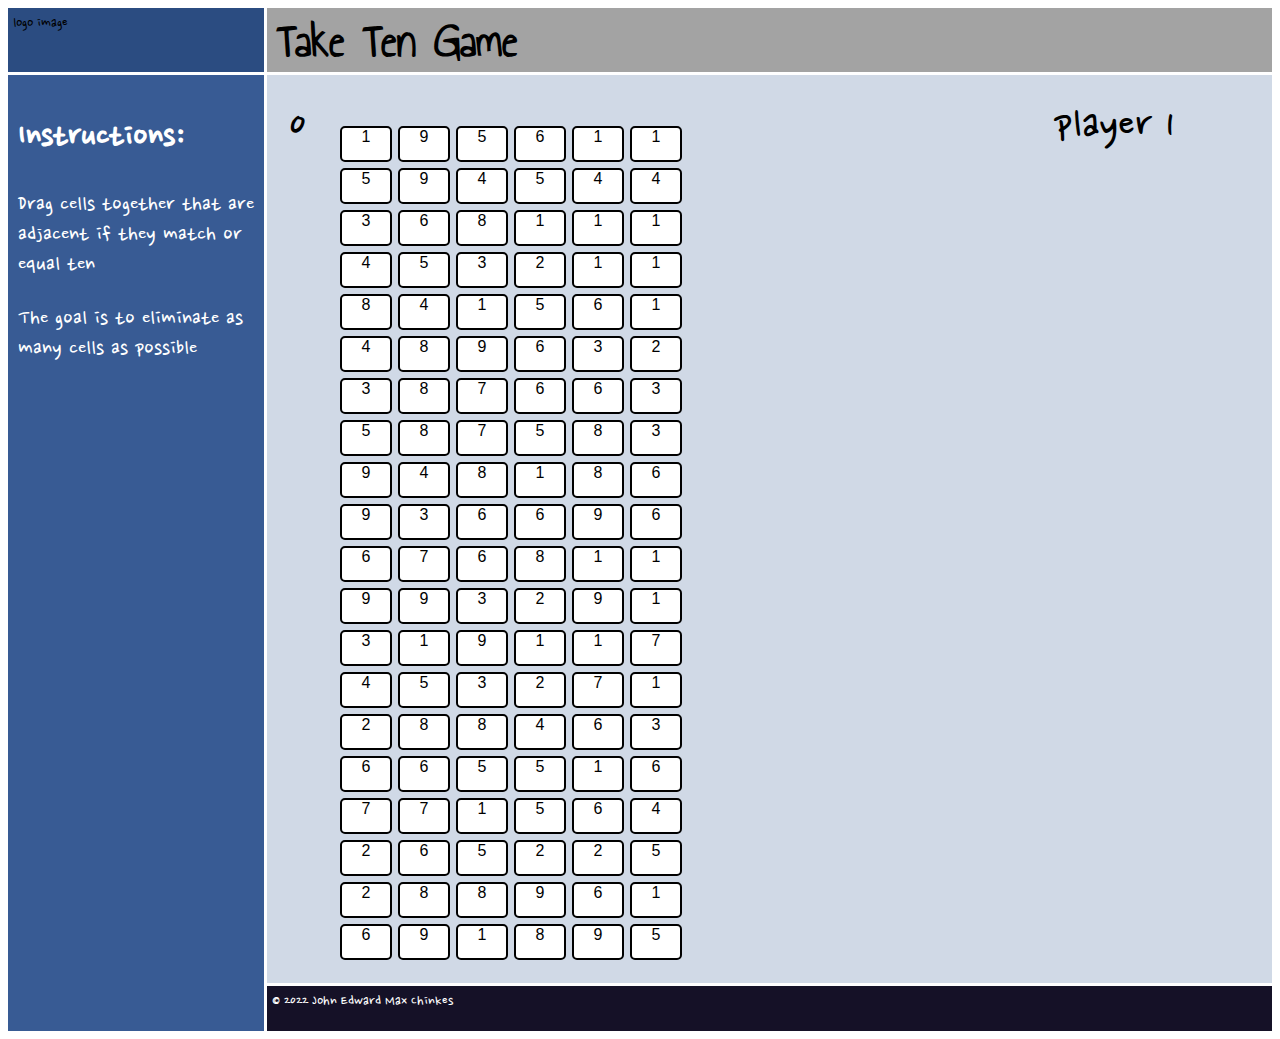
==== index.html @ 67389c11 "Merge branch 'feature/touch'" ====
<!DOCTYPE html>
<html>

<head>
    <meta content="text/html;charset=utf-8" http-equiv="Content-Type">
    <meta content="utf-8" http-equiv="encoding">
    <meta name="viewport" content="width=device-width, initial-scale=1.0">
    <link rel="preconnect" href="https://fonts.googleapis.com">
    <link rel="preconnect" href="https://fonts.gstatic.com" crossorigin>
    <link href="https://fonts.googleapis.com/css2?family=Annie+Use+Your+Telescope&display=swap" rel="stylesheet">
    <link href="https://fonts.googleapis.com/css2?family=Annie+Use+Your+Telescope&family=Nanum+Pen+Script&display=swap"
        rel="stylesheet">
    <link rel="stylesheet" href="style.css">
    <title>Take Ten Game</title>
</head>

<body>
    <div class="angry-grid">
        <div id="titleCell">
            <h1>Take Ten Game</h1>
        </div>
        <div id="sidebarCell">
            <h2>Instructions:</h2>
            <p>Drag cells together that are adjacent if they match or equal ten</p>
            <p>The goal is to eliminate as many cells as possible</p>
            <p id=results></p>
        </div>
        <div id="bodyCell">
            <div id="scoreBox">
                <div id="score"></div>
                <div id="player">player 1</div>
            </div>
            <div id="gameArea">
            </div>
        </div>
        <div id="footerCell">&copy; 2022 John Edward Max Chinkes
        </div>
        <div id="logoCell">
            logo image
        </div>
    </div>
    <script src="TakeTen_GamePlay.js" ></script>
</body>

</html>
---- style.css ----
h1 {
    margin-top: -1px;
    padding-left: 10px;
    font-size: 3em;
}

h3 {
    padding: 1em;
}

h6 {
    font-family: 'Gill Sans', 'Gill Sans MT', Calibri, 'Trebuchet MS', sans-serif;
}

body{
    font-family: 'Nanum Pen Script', cursive;
}

.angry-grid {
    display: grid;
    grid-template-rows: 4rem auto 45px;
    grid-template-columns: 16rem auto;
    gap: 3px;
    height: 100%;
}

#titleCell {
    background-color: #a3a3a3;
    grid-row-start: 1;
    grid-column-start: 2;
    grid-row-end: 2;
    grid-column-end: 3;
    font-family: 'Annie Use Your Telescope', cursive;
}

#sidebarCell {
    color: white;
    background-color: #385b94;
    grid-row-start: 2;
    grid-column-start: 1;
    grid-row-end: 4;
    grid-column-end: 2;
    font-size: 1.5em;
    padding: 10px;
}

#bodyCell {
    background-color: #d0d9e6;
    grid-row-start: 2;
    grid-column-start: 2;
    grid-row-end: 3;
    grid-column-end: 3;
    padding: 20px;
}

#footerCell {
    background-color: #151127;
    grid-row-start: 3;
    grid-column-start: 2;
    grid-row-end: 4;
    grid-column-end: 3;
    color: white;
    padding: 5px;
}

#logoCell {
    background-color: #2b4c81;
    grid-row-start: 1;
    grid-column-start: 1;
    grid-row-end: 2;
    grid-column-end: 2;
    padding: 5px;
}

.column {
    display: flex;
    flex-direction: column-reverse;
    flex-wrap: nowrap;
}
#scoreBox {
    width: 100%;
    font-size: 3em;
    height: .5em;
    padding: 2px;
    margin: 0px;
}
#score{
    float: left;
    width: 1em;
}
#player {
    float: right;
    width: 200px;
}

#gameArea {
    display: flex;
    flex-direction: row;
    touch-action: none;
    user-select: none;
}

.gamePiece {
    background-color: white;
    border: 2px solid black;
    border-radius: 5px;
    font-family: 'Segoe UI', Tahoma, Geneva, Verdana, sans-serif;
    text-align: center;
    cursor: move;
    width: 3em;
    height: 2em;
    margin: 3px;
    pointer-events: auto;
}

.gamePiece.over {
    background-color: lightblue;
}

.gamePiece.under {
    background-color: rgb(247, 0, 255);
}

.gamePiece.right {
    background-color: green;
}

.gamePiece.wrong {
    /* background-color: red; */
    animation: blinkingBackground 500ms infinite;
}

@keyframes blinkingBackground{
    0% {
        background-color: rgb(255, 186, 186);
    }
    25% {
        background-color: rgb(255, 92, 92);
    }
    50% {
        background-color: red;
    }
    75% {
        background-color: rgb(255, 92, 92);
    }
    100% {
        background-color: rgb(255, 186, 186);
    }
}
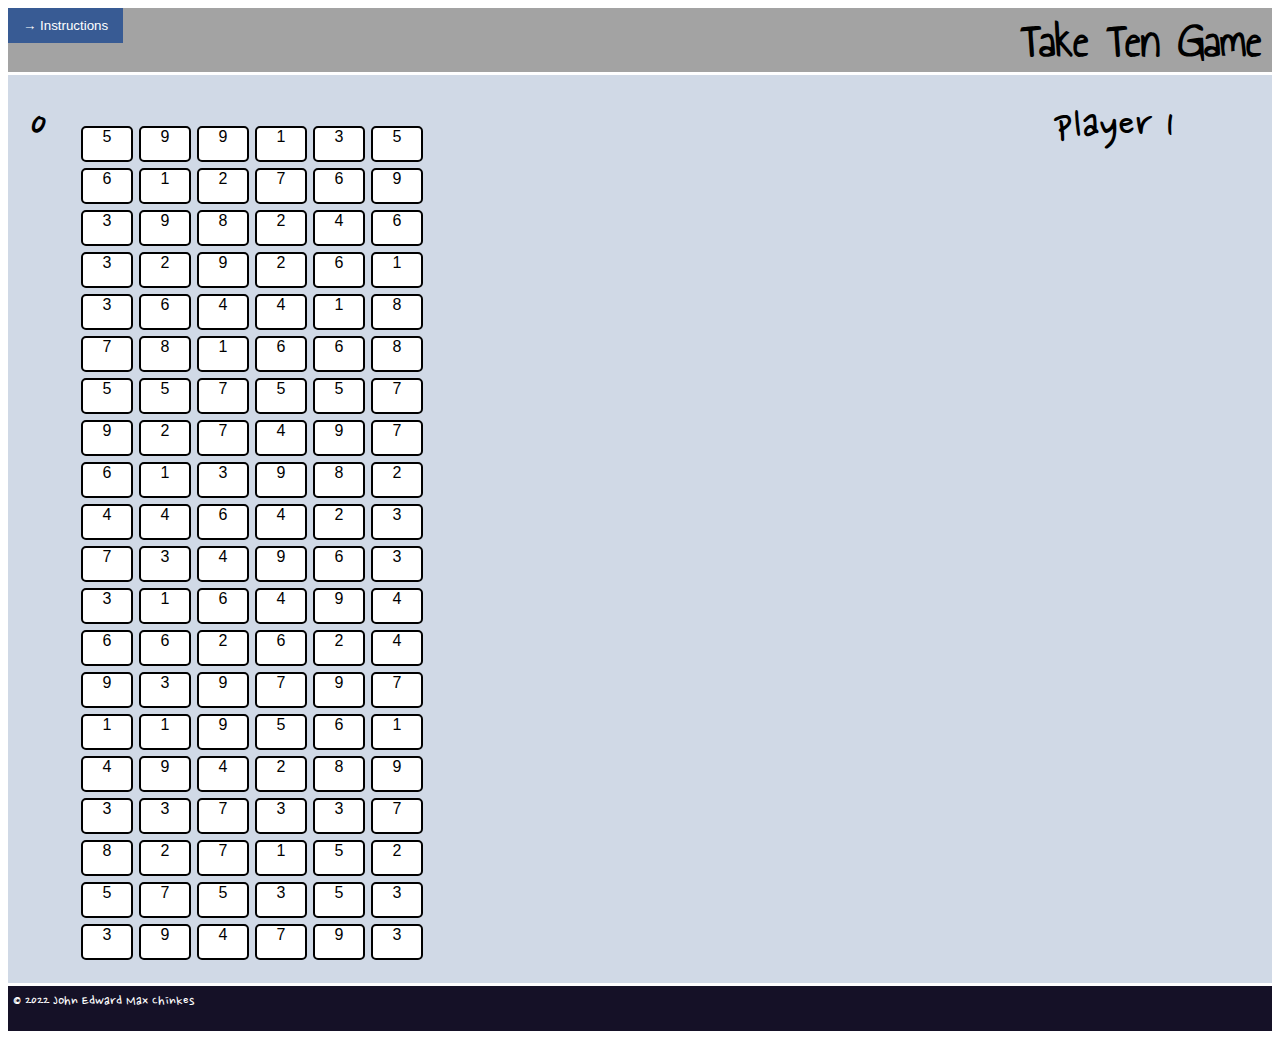
==== commit 02ea622d: "getting rid of sidebar but still no touch" ====
--- a/index.html
+++ b/index.html
@@ -4,7 +4,6 @@
 <head>
     <meta content="text/html;charset=utf-8" http-equiv="Content-Type">
     <meta content="utf-8" http-equiv="encoding">
-    <meta name="viewport" content="width=device-width, initial-scale=1.0">
     <link rel="preconnect" href="https://fonts.googleapis.com">
     <link rel="preconnect" href="https://fonts.gstatic.com" crossorigin>
     <link href="https://fonts.googleapis.com/css2?family=Annie+Use+Your+Telescope&display=swap" rel="stylesheet">
@@ -15,31 +14,32 @@
 </head>
 
 <body>
+    <div id="sidebarCell">
+        <a href="javascript:void(0)" class="closebtn" onclick="closeNav()">&times;</a>
+        <h2>Instructions:</h2>
+        <p>Drag cells together that are adjacent if they match or equal ten</p>
+        <p>The goal is to eliminate as many cells as possible</p>
+        <p id=results></p>
+    </div>
     <div class="angry-grid">
         <div id="titleCell">
             <h1>Take Ten Game</h1>
-        </div>
-        <div id="sidebarCell">
-            <h2>Instructions:</h2>
-            <p>Drag cells together that are adjacent if they match or equal ten</p>
-            <p>The goal is to eliminate as many cells as possible</p>
-            <p id=results></p>
+            <button class="openbtn" onclick="openNav()">&#8594; Instructions</button>
         </div>
         <div id="bodyCell">
             <div id="scoreBox">
                 <div id="score"></div>
                 <div id="player">player 1</div>
             </div>
+            <!-- <br style="clear:right;" /> -->
             <div id="gameArea">
             </div>
         </div>
         <div id="footerCell">&copy; 2022 John Edward Max Chinkes
         </div>
-        <div id="logoCell">
-            logo image
-        </div>
     </div>
-    <script src="TakeTen_GamePlay.js" ></script>
+    <script src="TakeTen_GamePlay.js"></script>
+    <script src="ui.js"></script>
 </body>
 
 </html>--- a/style.css
+++ b/style.css
@@ -1,7 +1,8 @@
 h1 {
     margin-top: -1px;
-    padding-left: 10px;
+    padding-right: 10px;
     font-size: 3em;
+    float: right;
 }
 
 h3 {
@@ -12,8 +13,54 @@
     font-family: 'Gill Sans', 'Gill Sans MT', Calibri, 'Trebuchet MS', sans-serif;
 }
 
-body{
+body {
     font-family: 'Nanum Pen Script', cursive;
+}
+
+#sidebarCell {
+    color: white;
+    background-color: #385b94;
+    font-size: 1.5em;
+    margin: 10px;
+    height: 350px;
+    /* Specify a height */
+    position: fixed;
+    /* Stay in place */
+    z-index: 1;
+    /* Stay on top */
+    width: 0;
+    /* 0 width - change this with JavaScript */
+    top: 0;
+    left: 0;
+    overflow-x: hidden;
+    /* Disable horizontal scroll */
+    padding-top: 60px;
+    /* Place content 60px from the top */
+    transition: 0.5s;
+    /* 0.5 second transition effect to slide in the sidepanel */
+}
+
+#sidebarCell .closebtn {
+    position: absolute;
+    top: 0;
+    right: 25px;
+    font-size: 36px;
+    margin-left: 50px;
+    color: white;
+    text-decoration: none;
+}
+
+/* Style the button that is used to open the sidepanel */
+.openbtn {
+    cursor: pointer;
+    background-color: #385b94;
+    color: white;
+    padding: 10px 15px;
+    border: none;
+}
+
+.openbtn:hover {
+    background-color: #444;
 }
 
 .angry-grid {
@@ -27,27 +74,16 @@
 #titleCell {
     background-color: #a3a3a3;
     grid-row-start: 1;
-    grid-column-start: 2;
+    grid-column-start: 1;
     grid-row-end: 2;
     grid-column-end: 3;
     font-family: 'Annie Use Your Telescope', cursive;
 }
 
-#sidebarCell {
-    color: white;
-    background-color: #385b94;
-    grid-row-start: 2;
-    grid-column-start: 1;
-    grid-row-end: 4;
-    grid-column-end: 2;
-    font-size: 1.5em;
-    padding: 10px;
-}
-
 #bodyCell {
     background-color: #d0d9e6;
     grid-row-start: 2;
-    grid-column-start: 2;
+    grid-column-start: 1;
     grid-row-end: 3;
     grid-column-end: 3;
     padding: 20px;
@@ -56,19 +92,10 @@
 #footerCell {
     background-color: #151127;
     grid-row-start: 3;
-    grid-column-start: 2;
+    grid-column-start: 1;
     grid-row-end: 4;
     grid-column-end: 3;
     color: white;
-    padding: 5px;
-}
-
-#logoCell {
-    background-color: #2b4c81;
-    grid-row-start: 1;
-    grid-column-start: 1;
-    grid-row-end: 2;
-    grid-column-end: 2;
     padding: 5px;
 }
 
@@ -77,6 +104,7 @@
     flex-direction: column-reverse;
     flex-wrap: nowrap;
 }
+
 #scoreBox {
     width: 100%;
     font-size: 3em;
@@ -84,10 +112,12 @@
     padding: 2px;
     margin: 0px;
 }
-#score{
+
+#score {
     float: left;
     width: 1em;
 }
+
 #player {
     float: right;
     width: 200px;
@@ -96,8 +126,6 @@
 #gameArea {
     display: flex;
     flex-direction: row;
-    touch-action: none;
-    user-select: none;
 }
 
 .gamePiece {
@@ -110,7 +138,6 @@
     width: 3em;
     height: 2em;
     margin: 3px;
-    pointer-events: auto;
 }
 
 .gamePiece.over {
@@ -130,20 +157,24 @@
     animation: blinkingBackground 500ms infinite;
 }
 
-@keyframes blinkingBackground{
+@keyframes blinkingBackground {
     0% {
         background-color: rgb(255, 186, 186);
     }
+
     25% {
         background-color: rgb(255, 92, 92);
     }
+
     50% {
         background-color: red;
     }
+
     75% {
         background-color: rgb(255, 92, 92);
     }
+
     100% {
         background-color: rgb(255, 186, 186);
     }
-}
+}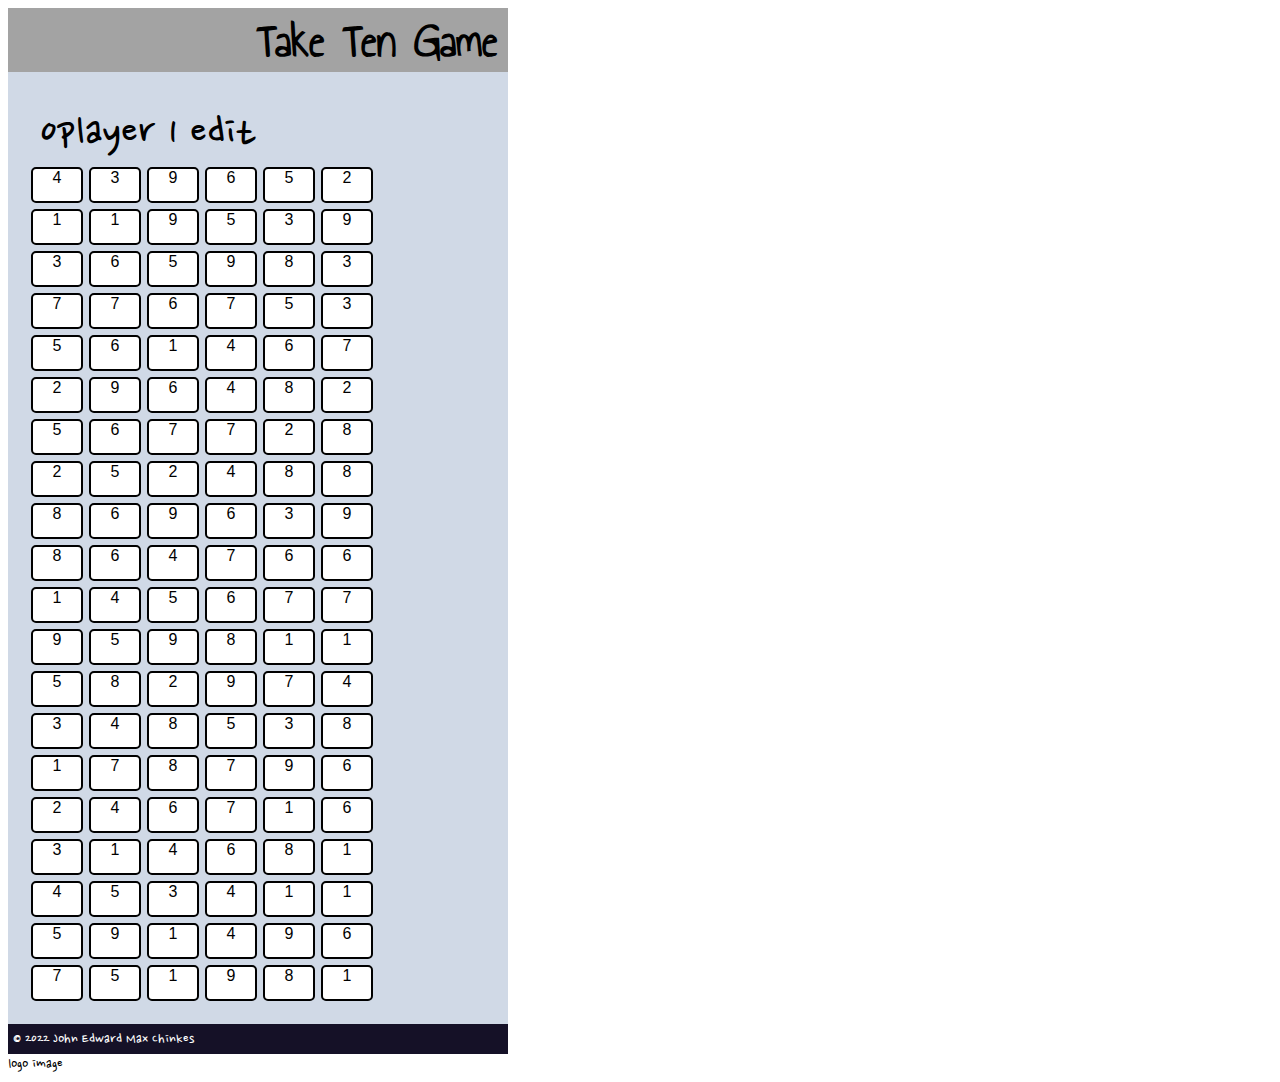
==== commit 3fa4a92e: "a stab at roughing out what I need to do here" ====
--- a/index.html
+++ b/index.html
@@ -4,42 +4,42 @@
 <head>
     <meta content="text/html;charset=utf-8" http-equiv="Content-Type">
     <meta content="utf-8" http-equiv="encoding">
+    <meta name="viewport" content="width=device-width, initial-scale=1.0">
     <link rel="preconnect" href="https://fonts.googleapis.com">
     <link rel="preconnect" href="https://fonts.gstatic.com" crossorigin>
-    <link href="https://fonts.googleapis.com/css2?family=Annie+Use+Your+Telescope&display=swap" rel="stylesheet">
     <link href="https://fonts.googleapis.com/css2?family=Annie+Use+Your+Telescope&family=Nanum+Pen+Script&display=swap"
         rel="stylesheet">
+    <link rel="stylesheet" href="https://fonts.sandbox.google.com/css2?family=Material+Symbols+Outlined:opsz,wght,FILL,GRAD@20..48,100..700,0..1,-50..200" />    
     <link rel="stylesheet" href="style.css">
     <title>Take Ten Game</title>
 </head>
 
 <body>
-    <div id="sidebarCell">
-        <a href="javascript:void(0)" class="closebtn" onclick="closeNav()">&times;</a>
-        <h2>Instructions:</h2>
-        <p>Drag cells together that are adjacent if they match or equal ten</p>
-        <p>The goal is to eliminate as many cells as possible</p>
-        <p id=results></p>
-    </div>
     <div class="angry-grid">
         <div id="titleCell">
             <h1>Take Ten Game</h1>
-            <button class="openbtn" onclick="openNav()">&#8594; Instructions</button>
+        </div>
+        <div id="sidebarCell">
+            <h2>Instructions:</h2>
+            <p>Drag cells together that are adjacent if they match or equal ten</p>
+            <p>The goal is to eliminate as many cells as possible</p>
+            <p id=results></p>
         </div>
         <div id="bodyCell">
             <div id="scoreBox">
                 <div id="score"></div>
-                <div id="player">player 1</div>
+                <div id="player">player 1 <span class="material-symbols-outlined" onclick="updatePlayer">edit</span></div>
             </div>
-            <!-- <br style="clear:right;" /> -->
             <div id="gameArea">
             </div>
         </div>
         <div id="footerCell">&copy; 2022 John Edward Max Chinkes
         </div>
+        <div id="logoCell">
+            logo image
+        </div>
     </div>
-    <script src="TakeTen_GamePlay.js"></script>
-    <script src="ui.js"></script>
+    <script src="TakeTen_GamePlay.js" ></script>
 </body>
 
 </html>--- a/style.css
+++ b/style.css
@@ -21,21 +21,17 @@
     color: white;
     background-color: #385b94;
     font-size: 1.5em;
-    margin: 10px;
+    /* margin: 10px; */
     height: 350px;
-    /* Specify a height */
     position: fixed;
-    /* Stay in place */
     z-index: 1;
-    /* Stay on top */
     width: 0;
     /* 0 width - change this with JavaScript */
     top: 0;
     left: 0;
-    overflow-x: hidden;
+    overflow: hidden;
     /* Disable horizontal scroll */
-    padding-top: 60px;
-    /* Place content 60px from the top */
+    padding: 0;
     transition: 0.5s;
     /* 0.5 second transition effect to slide in the sidepanel */
 }
@@ -48,6 +44,14 @@
     margin-left: 50px;
     color: white;
     text-decoration: none;
+}
+
+#sidebarCell h2 {
+    padding: 10px;
+}
+
+#sidebarCell p {
+    padding: 10px;
 }
 
 /* Style the button that is used to open the sidepanel */
@@ -64,37 +68,22 @@
 }
 
 .angry-grid {
-    display: grid;
-    grid-template-rows: 4rem auto 45px;
-    grid-template-columns: 16rem auto;
-    gap: 3px;
-    height: 100%;
+    width: 500px;
 }
 
 #titleCell {
     background-color: #a3a3a3;
-    grid-row-start: 1;
-    grid-column-start: 1;
-    grid-row-end: 2;
-    grid-column-end: 3;
     font-family: 'Annie Use Your Telescope', cursive;
+    height: 4em;
 }
 
 #bodyCell {
     background-color: #d0d9e6;
-    grid-row-start: 2;
-    grid-column-start: 1;
-    grid-row-end: 3;
-    grid-column-end: 3;
     padding: 20px;
 }
 
 #footerCell {
     background-color: #151127;
-    grid-row-start: 3;
-    grid-column-start: 1;
-    grid-row-end: 4;
-    grid-column-end: 3;
     color: white;
     padding: 5px;
 }
@@ -108,14 +97,13 @@
 #scoreBox {
     width: 100%;
     font-size: 3em;
-    height: .5em;
+    height: 1em;
     padding: 2px;
-    margin: 0px;
+    margin: 10px;
 }
 
 #score {
     float: left;
-    width: 1em;
 }
 
 #player {
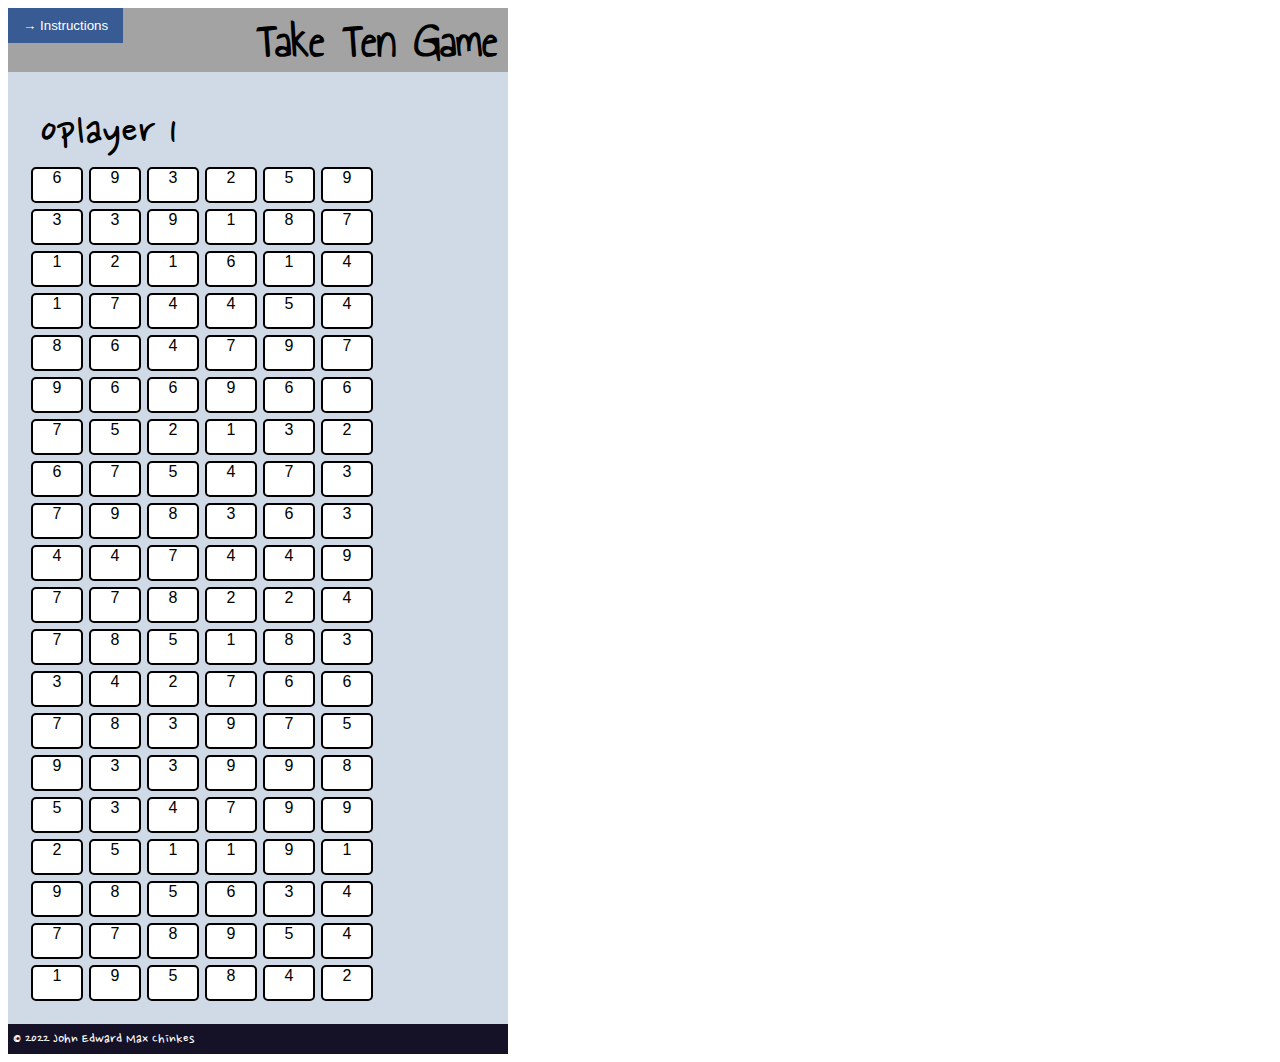
==== commit ac333958: "getting side nav to work" ====
--- a/index.html
+++ b/index.html
@@ -4,42 +4,42 @@
 <head>
     <meta content="text/html;charset=utf-8" http-equiv="Content-Type">
     <meta content="utf-8" http-equiv="encoding">
-    <meta name="viewport" content="width=device-width, initial-scale=1.0">
     <link rel="preconnect" href="https://fonts.googleapis.com">
     <link rel="preconnect" href="https://fonts.gstatic.com" crossorigin>
+    <link href="https://fonts.googleapis.com/css2?family=Annie+Use+Your+Telescope&display=swap" rel="stylesheet">
     <link href="https://fonts.googleapis.com/css2?family=Annie+Use+Your+Telescope&family=Nanum+Pen+Script&display=swap"
         rel="stylesheet">
-    <link rel="stylesheet" href="https://fonts.sandbox.google.com/css2?family=Material+Symbols+Outlined:opsz,wght,FILL,GRAD@20..48,100..700,0..1,-50..200" />    
     <link rel="stylesheet" href="style.css">
     <title>Take Ten Game</title>
 </head>
 
 <body>
+    <div id="sidebarCell">
+        <a href="javascript:void(0)" class="closebtn" >&times;</a>
+        <h2>Instructions:</h2>
+        <p>Drag cells together that are adjacent if they match or equal ten</p>
+        <p>The goal is to eliminate as many cells as possible</p>
+        <p id=results></p>
+    </div>
     <div class="angry-grid">
         <div id="titleCell">
             <h1>Take Ten Game</h1>
-        </div>
-        <div id="sidebarCell">
-            <h2>Instructions:</h2>
-            <p>Drag cells together that are adjacent if they match or equal ten</p>
-            <p>The goal is to eliminate as many cells as possible</p>
-            <p id=results></p>
+            <button class="openbtn" ">&#8594; Instructions</button>
         </div>
         <div id="bodyCell">
             <div id="scoreBox">
                 <div id="score"></div>
-                <div id="player">player 1 <span class="material-symbols-outlined" onclick="updatePlayer">edit</span></div>
+                <div id="player">player 1</div>
             </div>
+            <!-- <br style="clear:right;" /> -->
             <div id="gameArea">
             </div>
         </div>
         <div id="footerCell">&copy; 2022 John Edward Max Chinkes
         </div>
-        <div id="logoCell">
-            logo image
-        </div>
     </div>
-    <script src="TakeTen_GamePlay.js" ></script>
+    <script src="TakeTen_GamePlay.js"></script>
+    <script src="ui.js"></script>
 </body>
 
 </html>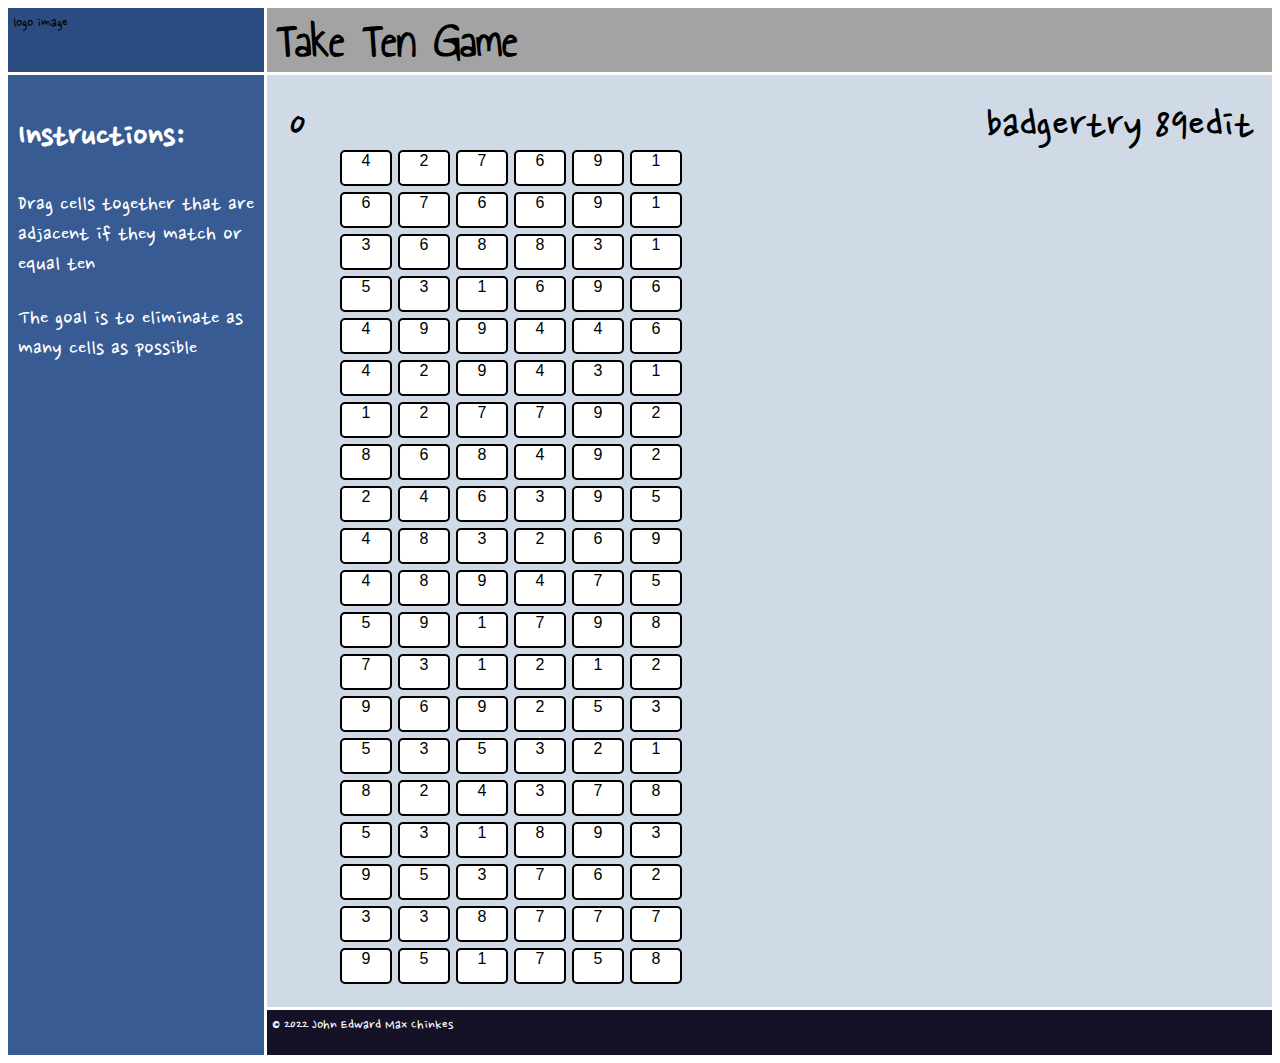
==== commit 3c0ac3e2: "make a random player name" ====
--- a/index.html
+++ b/index.html
@@ -4,41 +4,44 @@
 <head>
     <meta content="text/html;charset=utf-8" http-equiv="Content-Type">
     <meta content="utf-8" http-equiv="encoding">
+    <meta name="viewport" content="width=device-width, initial-scale=1.0">
     <link rel="preconnect" href="https://fonts.googleapis.com">
     <link rel="preconnect" href="https://fonts.gstatic.com" crossorigin>
-    <link href="https://fonts.googleapis.com/css2?family=Annie+Use+Your+Telescope&display=swap" rel="stylesheet">
     <link href="https://fonts.googleapis.com/css2?family=Annie+Use+Your+Telescope&family=Nanum+Pen+Script&display=swap"
         rel="stylesheet">
+    <link rel="stylesheet" href="https://fonts.sandbox.google.com/css2?family=Material+Symbols+Outlined:opsz,wght,FILL,GRAD@20..48,100..700,0..1,-50..200" />    
     <link rel="stylesheet" href="style.css">
     <title>Take Ten Game</title>
 </head>
 
 <body>
-    <div id="sidebarCell">
-        <a href="javascript:void(0)" class="closebtn" >&times;</a>
-        <h2>Instructions:</h2>
-        <p>Drag cells together that are adjacent if they match or equal ten</p>
-        <p>The goal is to eliminate as many cells as possible</p>
-        <p id=results></p>
-    </div>
     <div class="angry-grid">
         <div id="titleCell">
             <h1>Take Ten Game</h1>
-            <button class="openbtn" ">&#8594; Instructions</button>
+        </div>
+        <div id="sidebarCell">
+            <h2>Instructions:</h2>
+            <p>Drag cells together that are adjacent if they match or equal ten</p>
+            <p>The goal is to eliminate as many cells as possible</p>
+            <p id=results></p>
         </div>
         <div id="bodyCell">
             <div id="scoreBox">
                 <div id="score"></div>
-                <div id="player">player 1</div>
+                <div id="player">player 1 <span class="material-symbols-outlined" onclick="updatePlayer()">edit</span></div>
             </div>
-            <!-- <br style="clear:right;" /> -->
             <div id="gameArea">
             </div>
         </div>
         <div id="footerCell">&copy; 2022 John Edward Max Chinkes
         </div>
+        <div id="logoCell">
+            logo image
+        </div>
     </div>
     <script src="TakeTen_GamePlay.js"></script>
+    <script src="listAnimals.js"></script>
+    <script src="listVerbs.js"></script>
     <script src="ui.js"></script>
 </body>
 
--- a/style.css
+++ b/style.css
@@ -1,8 +1,7 @@
 h1 {
     margin-top: -1px;
-    padding-right: 10px;
+    padding-left: 10px;
     font-size: 3em;
-    float: right;
 }
 
 h3 {
@@ -13,78 +12,74 @@
     font-family: 'Gill Sans', 'Gill Sans MT', Calibri, 'Trebuchet MS', sans-serif;
 }
 
-body {
+body{
     font-family: 'Nanum Pen Script', cursive;
+}
+
+input{
+    font-family: 'Nanum Pen Script', cursive;
+    width: 100px;
+    font-size: .75em;
+}
+
+input[type=button]{
+    width: 50px;
+    font-size: .5em;
+}
+
+.angry-grid {
+    display: grid;
+    grid-template-rows: 4rem auto 45px;
+    grid-template-columns: 16rem auto;
+    gap: 3px;
+    height: 100%;
+}
+
+#titleCell {
+    background-color: #a3a3a3;
+    grid-row-start: 1;
+    grid-column-start: 2;
+    grid-row-end: 2;
+    grid-column-end: 3;
+    font-family: 'Annie Use Your Telescope', cursive;
 }
 
 #sidebarCell {
     color: white;
     background-color: #385b94;
+    grid-row-start: 2;
+    grid-column-start: 1;
+    grid-row-end: 4;
+    grid-column-end: 2;
     font-size: 1.5em;
-    /* margin: 10px; */
-    height: 350px;
-    position: fixed;
-    z-index: 1;
-    width: 0;
-    /* 0 width - change this with JavaScript */
-    top: 0;
-    left: 0;
-    overflow: hidden;
-    /* Disable horizontal scroll */
-    padding: 0;
-    transition: 0.5s;
-    /* 0.5 second transition effect to slide in the sidepanel */
-}
-
-#sidebarCell .closebtn {
-    position: absolute;
-    top: 0;
-    right: 25px;
-    font-size: 36px;
-    margin-left: 50px;
-    color: white;
-    text-decoration: none;
-}
-
-#sidebarCell h2 {
     padding: 10px;
-}
-
-#sidebarCell p {
-    padding: 10px;
-}
-
-/* Style the button that is used to open the sidepanel */
-.openbtn {
-    cursor: pointer;
-    background-color: #385b94;
-    color: white;
-    padding: 10px 15px;
-    border: none;
-}
-
-.openbtn:hover {
-    background-color: #444;
-}
-
-.angry-grid {
-    width: 500px;
-}
-
-#titleCell {
-    background-color: #a3a3a3;
-    font-family: 'Annie Use Your Telescope', cursive;
-    height: 4em;
 }
 
 #bodyCell {
     background-color: #d0d9e6;
+    grid-row-start: 2;
+    grid-column-start: 2;
+    grid-row-end: 3;
+    grid-column-end: 3;
     padding: 20px;
 }
 
 #footerCell {
     background-color: #151127;
+    grid-row-start: 3;
+    grid-column-start: 2;
+    grid-row-end: 4;
+    grid-column-end: 3;
     color: white;
+    padding: 5px;
+}
+
+#logoCell {
+    background-color: #2b4c81;
+    grid-row-start: 1;
+    grid-column-start: 1;
+    grid-row-end: 2;
+    grid-column-end: 2;
     padding: 5px;
 }
 
@@ -93,27 +88,27 @@
     flex-direction: column-reverse;
     flex-wrap: nowrap;
 }
-
 #scoreBox {
     width: 100%;
     font-size: 3em;
     height: 1em;
     padding: 2px;
-    margin: 10px;
+    margin: 0px;
 }
-
-#score {
+#score{
     float: left;
+    width: 1em;
 }
-
 #player {
     float: right;
-    width: 200px;
+    min-width: 200px;
 }
 
 #gameArea {
     display: flex;
     flex-direction: row;
+    /*touch-action: none;
+    user-select: none;*/
 }
 
 .gamePiece {
@@ -126,6 +121,7 @@
     width: 3em;
     height: 2em;
     margin: 3px;
+    pointer-events: auto;
 }
 
 .gamePiece.over {
@@ -145,24 +141,20 @@
     animation: blinkingBackground 500ms infinite;
 }
 
-@keyframes blinkingBackground {
+@keyframes blinkingBackground{
     0% {
         background-color: rgb(255, 186, 186);
     }
-
     25% {
         background-color: rgb(255, 92, 92);
     }
-
     50% {
         background-color: red;
     }
-
     75% {
         background-color: rgb(255, 92, 92);
     }
-
     100% {
         background-color: rgb(255, 186, 186);
     }
-}+}
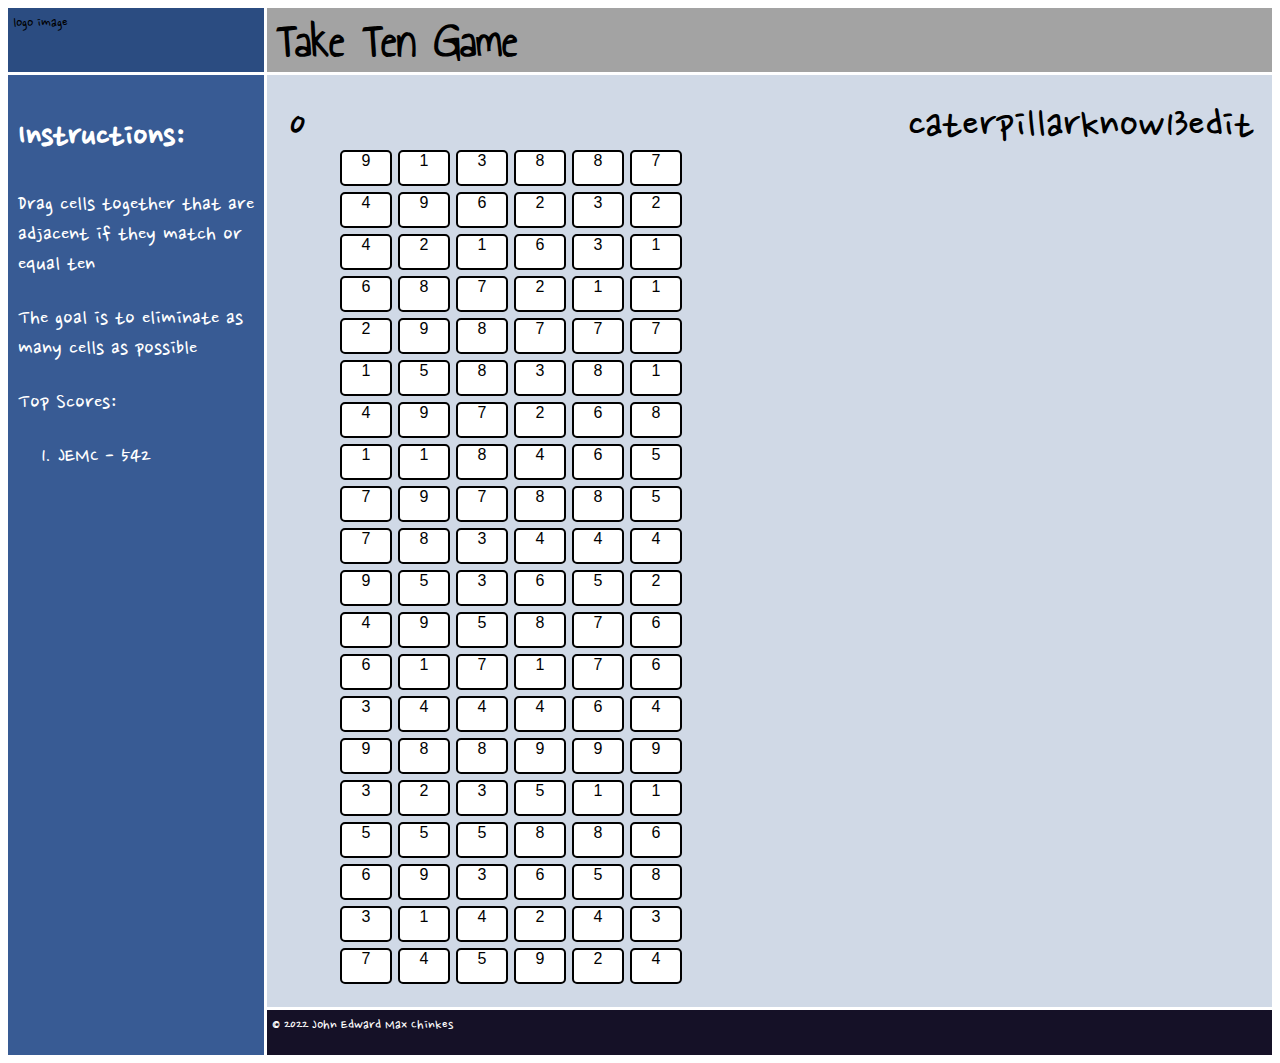
==== commit 63f7b9db: "WIP for saving score" ====
--- a/index.html
+++ b/index.html
@@ -39,9 +39,12 @@
             logo image
         </div>
     </div>
+    <!-- logic for the game -->
     <script src="TakeTen_GamePlay.js"></script>
+    <!-- data to make random player name -->
     <script src="listAnimals.js"></script>
     <script src="listVerbs.js"></script>
+    <!-- logic for changing the interface somehow -->
     <script src="ui.js"></script>
 </body>
 
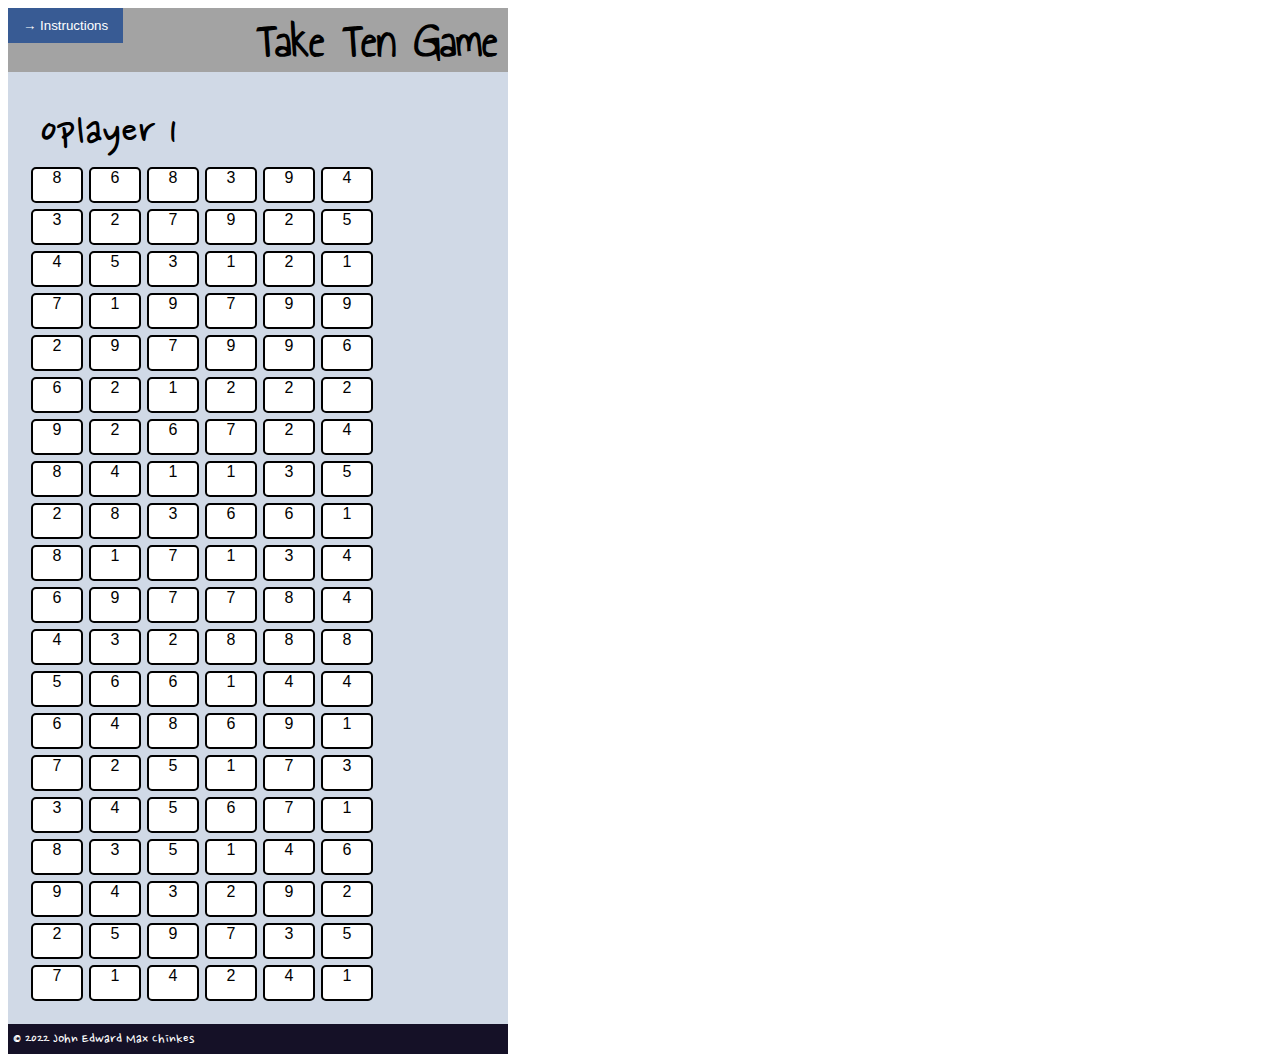
==== commit fb6dcf79: "minor formatting changes" ====
--- a/index.html
+++ b/index.html
@@ -4,47 +4,41 @@
 <head>
     <meta content="text/html;charset=utf-8" http-equiv="Content-Type">
     <meta content="utf-8" http-equiv="encoding">
-    <meta name="viewport" content="width=device-width, initial-scale=1.0">
     <link rel="preconnect" href="https://fonts.googleapis.com">
     <link rel="preconnect" href="https://fonts.gstatic.com" crossorigin>
+    <link href="https://fonts.googleapis.com/css2?family=Annie+Use+Your+Telescope&display=swap" rel="stylesheet">
     <link href="https://fonts.googleapis.com/css2?family=Annie+Use+Your+Telescope&family=Nanum+Pen+Script&display=swap"
         rel="stylesheet">
-    <link rel="stylesheet" href="https://fonts.sandbox.google.com/css2?family=Material+Symbols+Outlined:opsz,wght,FILL,GRAD@20..48,100..700,0..1,-50..200" />    
     <link rel="stylesheet" href="style.css">
     <title>Take Ten Game</title>
 </head>
 
 <body>
+    <div id="sidebarCell">
+        <a href="javascript:void(0)" class="closebtn">&times;</a>
+        <h2>Instructions:</h2>
+        <p>Drag cells together that are adjacent if they match or equal ten</p>
+        <p>The goal is to eliminate as many cells as possible</p>
+        <p id=results></p>
+    </div>
     <div class="angry-grid">
         <div id="titleCell">
             <h1>Take Ten Game</h1>
-        </div>
-        <div id="sidebarCell">
-            <h2>Instructions:</h2>
-            <p>Drag cells together that are adjacent if they match or equal ten</p>
-            <p>The goal is to eliminate as many cells as possible</p>
-            <p id=results></p>
+            <button class="openbtn" ">&#8594; Instructions</button>
         </div>
         <div id="bodyCell">
-            <div id="scoreBox">
-                <div id="score"></div>
-                <div id="player">player 1 <span class="material-symbols-outlined" onclick="updatePlayer()">edit</span></div>
-            </div>
-            <div id="gameArea">
-            </div>
+                <div id="scoreBox">
+                    <div id="score"></div>
+                    <div id="player">player 1</div>
+                </div>
+                <!-- <br style="clear:right;" /> -->
+                <div id="gameArea">
+                </div>
         </div>
         <div id="footerCell">&copy; 2022 John Edward Max Chinkes
         </div>
-        <div id="logoCell">
-            logo image
-        </div>
     </div>
-    <!-- logic for the game -->
     <script src="TakeTen_GamePlay.js"></script>
-    <!-- data to make random player name -->
-    <script src="listAnimals.js"></script>
-    <script src="listVerbs.js"></script>
-    <!-- logic for changing the interface somehow -->
     <script src="ui.js"></script>
 </body>
 
--- a/style.css
+++ b/style.css
@@ -1,7 +1,8 @@
 h1 {
     margin-top: -1px;
-    padding-left: 10px;
+    padding-right: 10px;
     font-size: 3em;
+    float: right;
 }
 
 h3 {
@@ -12,74 +13,78 @@
     font-family: 'Gill Sans', 'Gill Sans MT', Calibri, 'Trebuchet MS', sans-serif;
 }
 
-body{
+body {
     font-family: 'Nanum Pen Script', cursive;
-}
-
-input{
-    font-family: 'Nanum Pen Script', cursive;
-    width: 100px;
-    font-size: .75em;
-}
-
-input[type=button]{
-    width: 50px;
-    font-size: .5em;
-}
-
-.angry-grid {
-    display: grid;
-    grid-template-rows: 4rem auto 45px;
-    grid-template-columns: 16rem auto;
-    gap: 3px;
-    height: 100%;
-}
-
-#titleCell {
-    background-color: #a3a3a3;
-    grid-row-start: 1;
-    grid-column-start: 2;
-    grid-row-end: 2;
-    grid-column-end: 3;
-    font-family: 'Annie Use Your Telescope', cursive;
 }
 
 #sidebarCell {
     color: white;
     background-color: #385b94;
-    grid-row-start: 2;
-    grid-column-start: 1;
-    grid-row-end: 4;
-    grid-column-end: 2;
     font-size: 1.5em;
+    /* margin: 10px; */
+    height: 350px;
+    position: fixed;
+    z-index: 1;
+    width: 0;
+    /* 0 width - change this with JavaScript */
+    top: 0;
+    left: 0;
+    overflow: hidden;
+    /* Disable horizontal scroll */
+    padding: 0;
+    transition: 0.5s;
+    /* 0.5 second transition effect to slide in the sidepanel */
+}
+
+#sidebarCell .closebtn {
+    position: absolute;
+    top: 0;
+    right: 25px;
+    font-size: 36px;
+    margin-left: 50px;
+    color: white;
+    text-decoration: none;
+}
+
+#sidebarCell h2 {
     padding: 10px;
+}
+
+#sidebarCell p {
+    padding: 10px;
+}
+
+/* Style the button that is used to open the sidepanel */
+.openbtn {
+    cursor: pointer;
+    background-color: #385b94;
+    color: white;
+    padding: 10px 15px;
+    border: none;
+}
+
+.openbtn:hover {
+    background-color: #444;
+}
+
+.angry-grid {
+    width: 500px;
+}
+
+#titleCell {
+    background-color: #a3a3a3;
+    font-family: 'Annie Use Your Telescope', cursive;
+    height: 4em;
 }
 
 #bodyCell {
     background-color: #d0d9e6;
-    grid-row-start: 2;
-    grid-column-start: 2;
-    grid-row-end: 3;
-    grid-column-end: 3;
     padding: 20px;
 }
 
 #footerCell {
     background-color: #151127;
-    grid-row-start: 3;
-    grid-column-start: 2;
-    grid-row-end: 4;
-    grid-column-end: 3;
     color: white;
-    padding: 5px;
-}
-
-#logoCell {
-    background-color: #2b4c81;
-    grid-row-start: 1;
-    grid-column-start: 1;
-    grid-row-end: 2;
-    grid-column-end: 2;
     padding: 5px;
 }
 
@@ -88,27 +93,27 @@
     flex-direction: column-reverse;
     flex-wrap: nowrap;
 }
+
 #scoreBox {
     width: 100%;
     font-size: 3em;
     height: 1em;
     padding: 2px;
-    margin: 0px;
+    margin: 10px;
 }
-#score{
+
+#score {
     float: left;
-    width: 1em;
 }
+
 #player {
     float: right;
-    min-width: 200px;
+    width: 200px;
 }
 
 #gameArea {
     display: flex;
     flex-direction: row;
-    /*touch-action: none;
-    user-select: none;*/
 }
 
 .gamePiece {
@@ -121,7 +126,8 @@
     width: 3em;
     height: 2em;
     margin: 3px;
-    pointer-events: auto;
+    touch-action: none;
+    user-select: none;
 }
 
 .gamePiece.over {
@@ -141,20 +147,24 @@
     animation: blinkingBackground 500ms infinite;
 }
 
-@keyframes blinkingBackground{
+@keyframes blinkingBackground {
     0% {
         background-color: rgb(255, 186, 186);
     }
+
     25% {
         background-color: rgb(255, 92, 92);
     }
+
     50% {
         background-color: red;
     }
+
     75% {
         background-color: rgb(255, 92, 92);
     }
+
     100% {
         background-color: rgb(255, 186, 186);
     }
-}
+}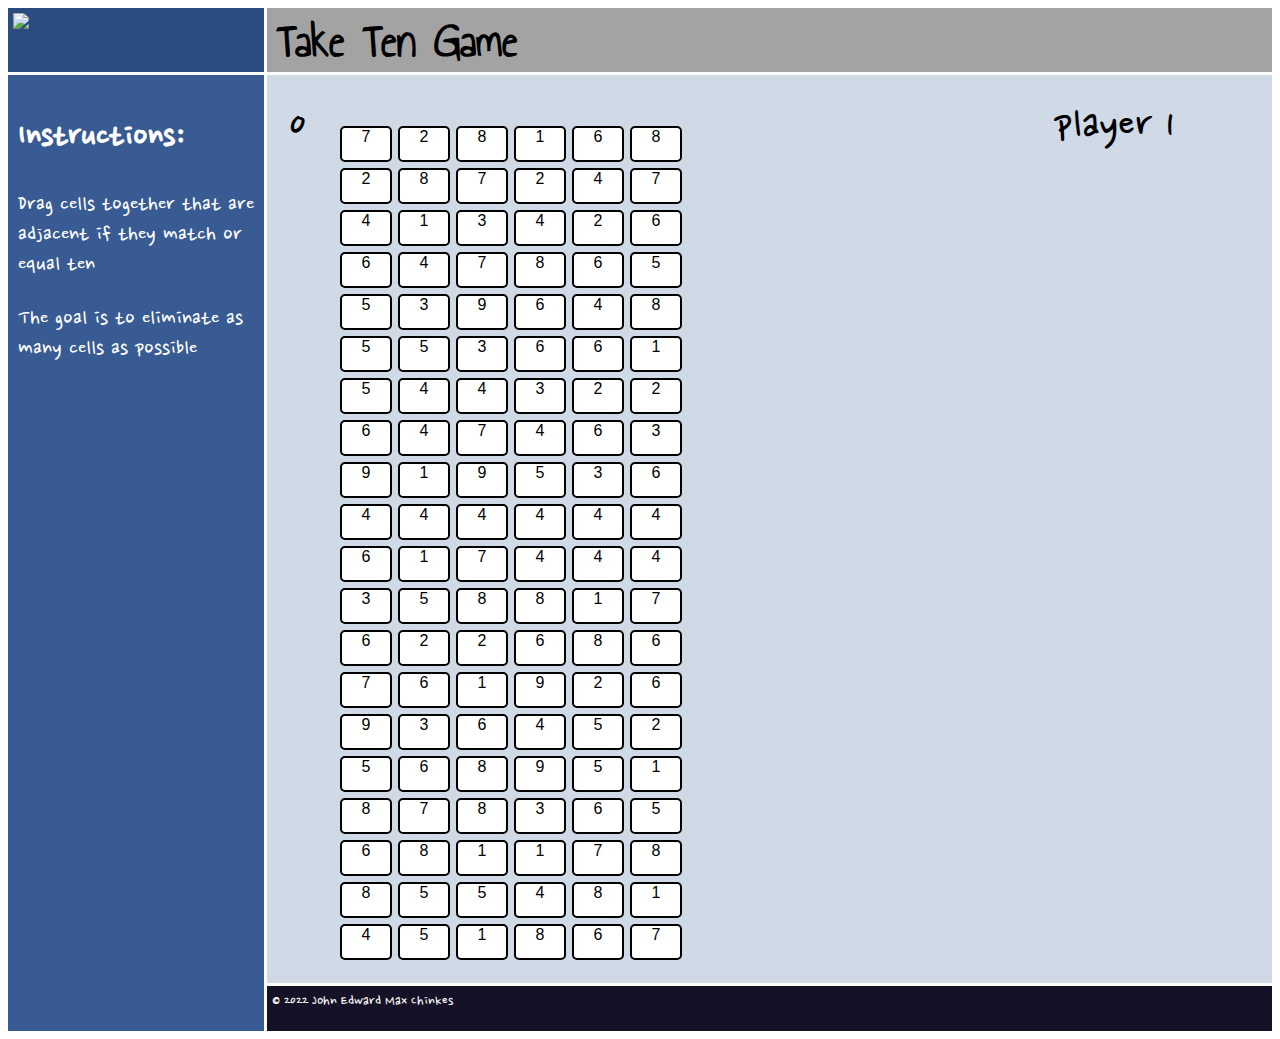
==== commit 78b6305d: "adding my logo to game" ====
--- a/index.html
+++ b/index.html
@@ -4,6 +4,7 @@
 <head>
     <meta content="text/html;charset=utf-8" http-equiv="Content-Type">
     <meta content="utf-8" http-equiv="encoding">
+    <meta name="viewport" content="width=device-width, initial-scale=1.0">
     <link rel="preconnect" href="https://fonts.googleapis.com">
     <link rel="preconnect" href="https://fonts.gstatic.com" crossorigin>
     <link href="https://fonts.googleapis.com/css2?family=Annie+Use+Your+Telescope&display=swap" rel="stylesheet">
@@ -14,32 +15,31 @@
 </head>
 
 <body>
-    <div id="sidebarCell">
-        <a href="javascript:void(0)" class="closebtn">&times;</a>
-        <h2>Instructions:</h2>
-        <p>Drag cells together that are adjacent if they match or equal ten</p>
-        <p>The goal is to eliminate as many cells as possible</p>
-        <p id=results></p>
-    </div>
     <div class="angry-grid">
         <div id="titleCell">
             <h1>Take Ten Game</h1>
-            <button class="openbtn" ">&#8594; Instructions</button>
+        </div>
+        <div id="sidebarCell">
+            <h2>Instructions:</h2>
+            <p>Drag cells together that are adjacent if they match or equal ten</p>
+            <p>The goal is to eliminate as many cells as possible</p>
+            <p id=results></p>
         </div>
         <div id="bodyCell">
-                <div id="scoreBox">
-                    <div id="score"></div>
-                    <div id="player">player 1</div>
-                </div>
-                <!-- <br style="clear:right;" /> -->
-                <div id="gameArea">
-                </div>
+            <div id="scoreBox">
+                <div id="score"></div>
+                <div id="player">player 1</div>
+            </div>
+            <div id="gameArea">
+            </div>
         </div>
         <div id="footerCell">&copy; 2022 John Edward Max Chinkes
         </div>
+        <div id="logoCell">
+            <a href="www.chinkes.com"><img src="https://www.chinkes.com/wp-content/uploads/2014/01/cropped-Icon_512x512.png" width="65" /></a>
+        </div>
     </div>
-    <script src="TakeTen_GamePlay.js"></script>
-    <script src="ui.js"></script>
+    <script src="TakeTen_GamePlay.js" ></script>
 </body>
 
 </html>--- a/style.css
+++ b/style.css
@@ -1,8 +1,7 @@
 h1 {
     margin-top: -1px;
-    padding-right: 10px;
+    padding-left: 10px;
     font-size: 3em;
-    float: right;
 }
 
 h3 {
@@ -13,79 +12,67 @@
     font-family: 'Gill Sans', 'Gill Sans MT', Calibri, 'Trebuchet MS', sans-serif;
 }
 
-body {
+body{
     font-family: 'Nanum Pen Script', cursive;
+    /* touch-action: none;
+    user-select: none; */
+}
+
+.angry-grid {
+    display: grid;
+    grid-template-rows: 4rem auto 45px;
+    grid-template-columns: 16rem auto;
+    gap: 3px;
+    height: 100%;
+}
+
+#titleCell {
+    background-color: #a3a3a3;
+    grid-row-start: 1;
+    grid-column-start: 2;
+    grid-row-end: 2;
+    grid-column-end: 3;
+    font-family: 'Annie Use Your Telescope', cursive;
 }
 
 #sidebarCell {
     color: white;
     background-color: #385b94;
+    grid-row-start: 2;
+    grid-column-start: 1;
+    grid-row-end: 4;
+    grid-column-end: 2;
     font-size: 1.5em;
-    /* margin: 10px; */
-    height: 350px;
-    position: fixed;
-    z-index: 1;
-    width: 0;
-    /* 0 width - change this with JavaScript */
-    top: 0;
-    left: 0;
-    overflow: hidden;
-    /* Disable horizontal scroll */
-    padding: 0;
-    transition: 0.5s;
-    /* 0.5 second transition effect to slide in the sidepanel */
-}
-
-#sidebarCell .closebtn {
-    position: absolute;
-    top: 0;
-    right: 25px;
-    font-size: 36px;
-    margin-left: 50px;
-    color: white;
-    text-decoration: none;
-}
-
-#sidebarCell h2 {
     padding: 10px;
-}
-
-#sidebarCell p {
-    padding: 10px;
-}
-
-/* Style the button that is used to open the sidepanel */
-.openbtn {
-    cursor: pointer;
-    background-color: #385b94;
-    color: white;
-    padding: 10px 15px;
-    border: none;
-}
-
-.openbtn:hover {
-    background-color: #444;
-}
-
-.angry-grid {
-    width: 500px;
-}
-
-#titleCell {
-    background-color: #a3a3a3;
-    font-family: 'Annie Use Your Telescope', cursive;
-    height: 4em;
 }
 
 #bodyCell {
     background-color: #d0d9e6;
+    grid-row-start: 2;
+    grid-column-start: 2;
+    grid-row-end: 3;
+    grid-column-end: 3;
     padding: 20px;
 }
 
 #footerCell {
     background-color: #151127;
+    grid-row-start: 3;
+    grid-column-start: 2;
+    grid-row-end: 4;
+    grid-column-end: 3;
     color: white;
     padding: 5px;
+}
+
+#logoCell {
+    background-color: #2b4c81;
+    grid-row-start: 1;
+    grid-column-start: 1;
+    grid-row-end: 2;
+    grid-column-end: 2;
+    padding: 5px;
+    overflow: hidden;
 }
 
 .column {
@@ -93,19 +80,17 @@
     flex-direction: column-reverse;
     flex-wrap: nowrap;
 }
-
 #scoreBox {
     width: 100%;
     font-size: 3em;
-    height: 1em;
+    height: .5em;
     padding: 2px;
-    margin: 10px;
+    margin: 0px;
 }
-
-#score {
+#score{
     float: left;
+    width: 1em;
 }
-
 #player {
     float: right;
     width: 200px;
@@ -126,8 +111,9 @@
     width: 3em;
     height: 2em;
     margin: 3px;
-    touch-action: none;
-    user-select: none;
+    /* pointer-events: auto;
+    touch-action: auto;
+    user-select: all; */
 }
 
 .gamePiece.over {
@@ -147,24 +133,20 @@
     animation: blinkingBackground 500ms infinite;
 }
 
-@keyframes blinkingBackground {
+@keyframes blinkingBackground{
     0% {
         background-color: rgb(255, 186, 186);
     }
-
     25% {
         background-color: rgb(255, 92, 92);
     }
-
     50% {
         background-color: red;
     }
-
     75% {
         background-color: rgb(255, 92, 92);
     }
-
     100% {
         background-color: rgb(255, 186, 186);
     }
-}+}
